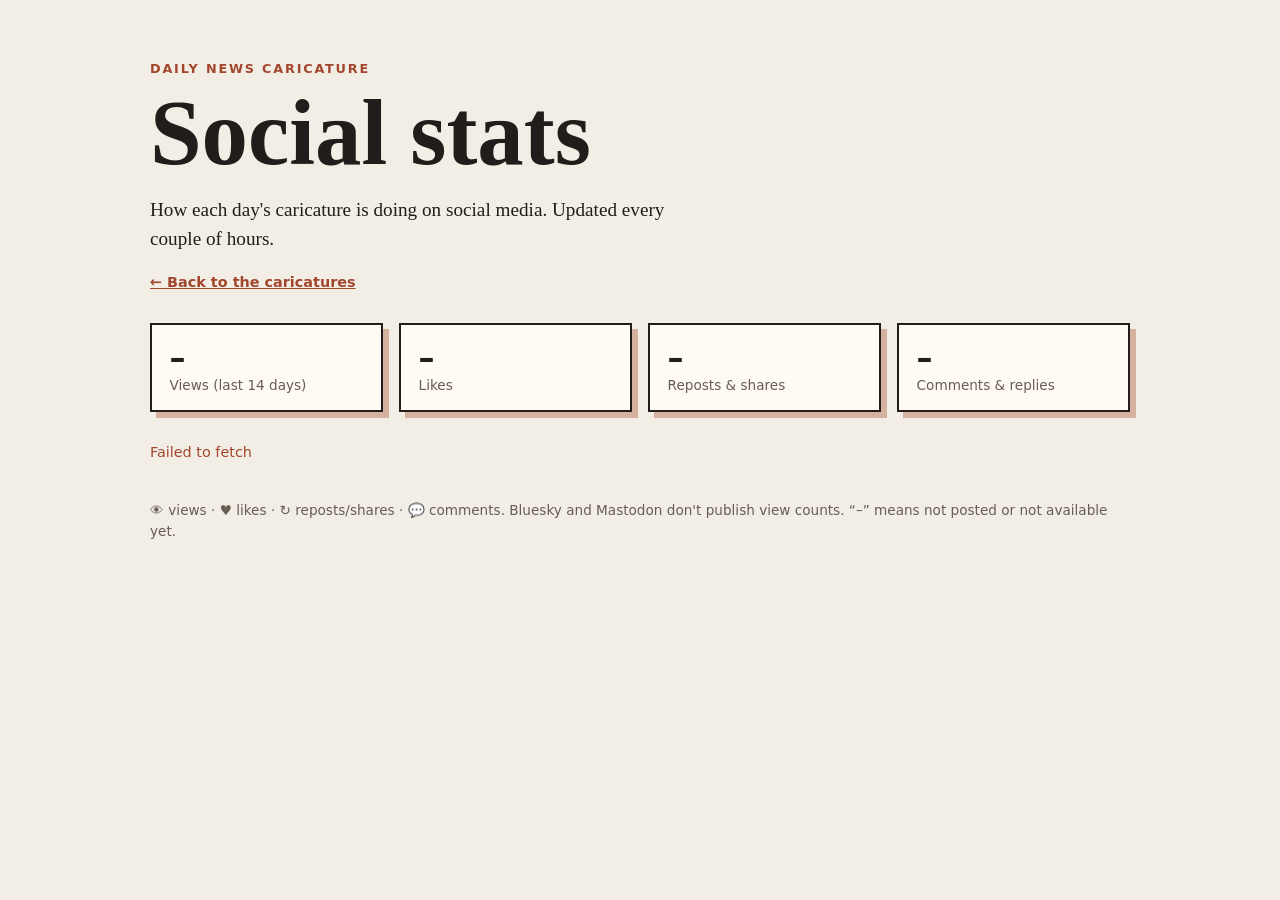
==== public/stats.html @ 698c8d21 "Add social stats page Co-Authored-By: Claude Opus 5.5 <noreply@anthropic.com> Claude-Session: https" ====
<!doctype html>
<html lang="en">
  <head>
    <meta charset="utf-8">
    <meta name="viewport" content="width=device-width, initial-scale=1">
    <meta name="robots" content="noindex">
    <title>Social Stats · Daily News Caricature</title>
    <link rel="stylesheet" href="styles.css">
    <style>
      .totals { display: grid; grid-template-columns: repeat(auto-fit, minmax(140px, 1fr)); gap: 1rem; margin: 2rem 0; }
      .tile { padding: 1rem 1.1rem; background: #fffaf2; border: 2px solid #201d1a; box-shadow: 6px 6px 0 #d4b29f; }
      .tile b { display: block; font: 700 2rem/1.1 system-ui, sans-serif; font-variant-numeric: tabular-nums; }
      .tile span { color: #665d54; font: .85rem system-ui, sans-serif; }
      .table-wrap { overflow-x: auto; margin-top: 1rem; }
      table { width: 100%; border-collapse: collapse; font: .95rem system-ui, sans-serif; background: #fffaf2; }
      th, td { padding: .65rem .7rem; border-bottom: 1px solid #ddd2c3; text-align: left; vertical-align: top; }
      th { background: #201d1a; color: #f3eee5; font-weight: 700; white-space: nowrap; }
      td.day { white-space: nowrap; color: #a2462d; font-weight: 700; }
      td.headline { min-width: 220px; font-family: Georgia, serif; }
      td.num { white-space: nowrap; font-variant-numeric: tabular-nums; }
      td.num a { color: inherit; text-decoration: none; }
      td.num a:hover { text-decoration: underline; }
      .muted { color: #9b9086; }
      .legend { color: #665d54; font: .85rem/1.5 system-ui, sans-serif; margin-top: 1rem; }
      .back { font: 700 .9rem system-ui, sans-serif; color: #a2462d; }
    </style>
  </head>
  <body>
    <main class="page-shell">
      <header>
        <p class="eyebrow">Daily News Caricature</p>
        <h1>Social stats</h1>
        <p class="intro">How each day's caricature is doing on social media. Updated every couple of hours.</p>
        <a class="back" href="./">← Back to the caricatures</a>
      </header>

      <section class="totals" aria-label="Totals">
        <div class="tile"><b id="t-views">–</b><span>Views (last 14 days)</span></div>
        <div class="tile"><b id="t-likes">–</b><span>Likes</span></div>
        <div class="tile"><b id="t-reposts">–</b><span>Reposts &amp; shares</span></div>
        <div class="tile"><b id="t-replies">–</b><span>Comments &amp; replies</span></div>
      </section>

      <p id="status" class="status" role="status">Loading stats…</p>

      <div class="table-wrap">
        <table id="stats" hidden>
          <thead>
            <tr><th>Date</th><th>Caricature</th><th>YouTube</th><th>Instagram</th><th>Bluesky</th><th>Mastodon</th></tr>
          </thead>
          <tbody></tbody>
        </table>
      </div>
      <p class="legend">👁 views · ♥ likes · ↻ reposts/shares · 💬 comments. Bluesky and Mastodon don't publish view counts.
        “–” means not posted or not available yet.</p>
    </main>
    <script src="config.js?v=2"></script>
    <script src="stats.js?v=1"></script>
  </body>
</html>
---- public/styles.css ----
:root {
  color-scheme: light;
  font-family: Georgia, "Times New Roman", serif;
  background: #f3eee5;
  color: #201d1a;
}

body { margin: 0; }
.page-shell { max-width: 980px; margin: 0 auto; padding: 3rem 1.25rem 5rem; }
.eyebrow { color: #a2462d; font: 700 .8rem/1.2 system-ui, sans-serif; letter-spacing: .14em; text-transform: uppercase; }
h1 { max-width: 620px; margin: .35rem 0 1rem; font-size: clamp(2.7rem, 8vw, 5.8rem); line-height: .95; }
.intro { max-width: 560px; font-size: 1.2rem; line-height: 1.5; }
.controls { display: flex; align-items: center; gap: 1rem; margin: 2.5rem 0 1rem; font: 700 1rem system-ui, sans-serif; }
select { min-width: 170px; padding: .7rem .8rem; border: 2px solid #201d1a; border-radius: 4px; background: #fffaf2; font: inherit; }
.status { min-height: 1.5rem; color: #665d54; font: .9rem system-ui, sans-serif; }
.status.error { color: #a2462d; }
.publication { display: grid; grid-template-columns: minmax(0, 1.35fr) minmax(260px, .65fr); gap: 2rem; align-items: start; margin-top: 1.5rem; }
.image-frame { overflow: hidden; background: #ddd2c3; box-shadow: 12px 12px 0 #d4b29f; }
img { display: block; width: 100%; height: auto; aspect-ratio: 1; object-fit: cover; }
.copy { padding-top: 1rem; }
time { color: #a2462d; font: 700 .9rem system-ui, sans-serif; }
h2 { margin: .7rem 0 1rem; font-size: clamp(1.7rem, 4vw, 2.8rem); line-height: 1.05; }
.copy p { font-size: 1.15rem; line-height: 1.65; }
@media (max-width: 700px) {
  .publication { grid-template-columns: 1fr; }
  .copy { padding-top: 0; }
}
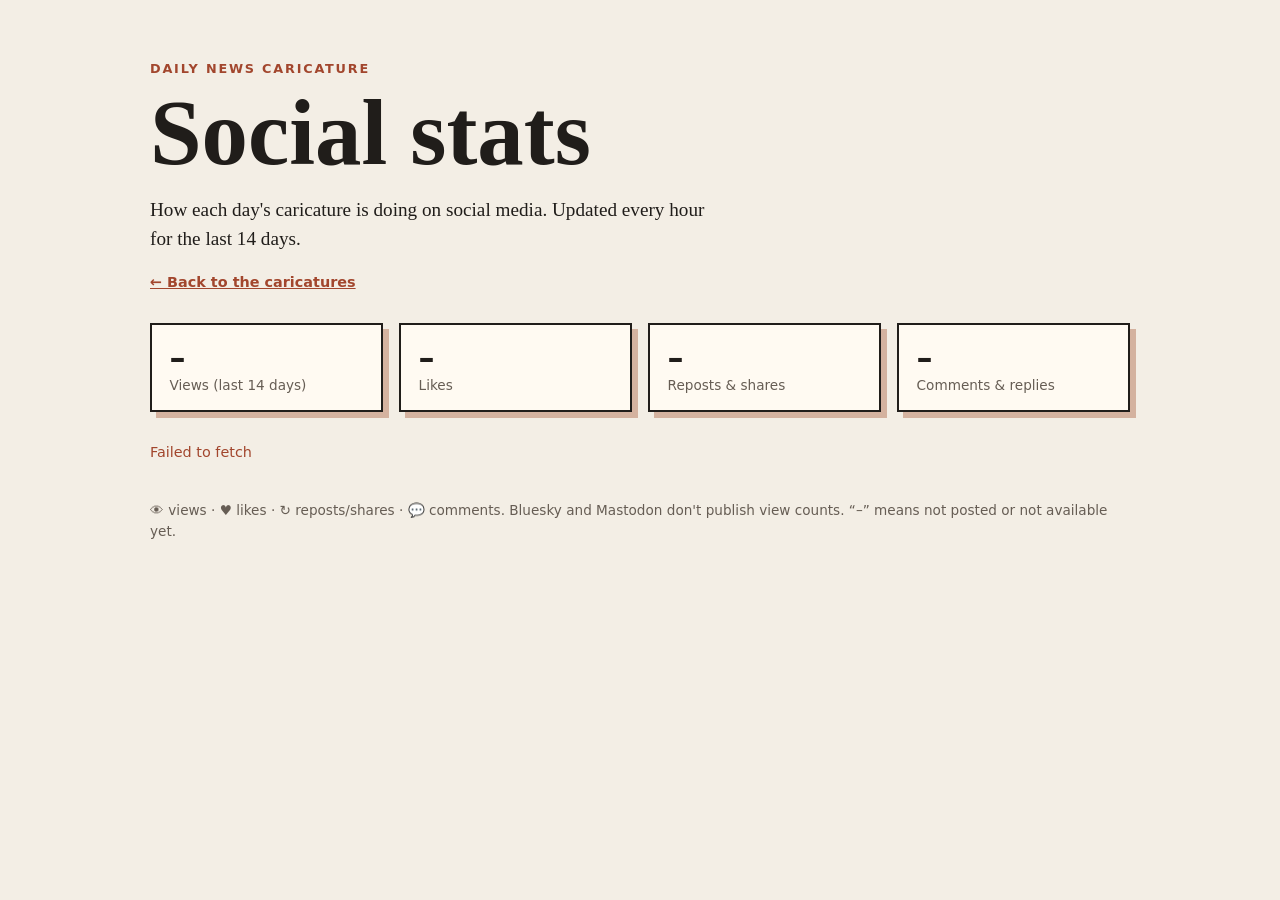
==== commit bebffd38: "Stats page: updated every hour Co-Authored-By: Claude Opus 5.5 <noreply@anthropic.com> Claude-Sessi" ====
--- a/public/stats.html
+++ b/public/stats.html
@@ -21,6 +21,7 @@
       td.num a { color: inherit; text-decoration: none; }
       td.num a:hover { text-decoration: underline; }
       .muted { color: #9b9086; }
+      tr.highlight td { background: #fde9c9; }
       .legend { color: #665d54; font: .85rem/1.5 system-ui, sans-serif; margin-top: 1rem; }
       .back { font: 700 .9rem system-ui, sans-serif; color: #a2462d; }
     </style>
@@ -30,7 +31,7 @@
       <header>
         <p class="eyebrow">Daily News Caricature</p>
         <h1>Social stats</h1>
-        <p class="intro">How each day's caricature is doing on social media. Updated every couple of hours.</p>
+        <p class="intro">How each day's caricature is doing on social media. Updated every hour for the last 14 days.</p>
         <a class="back" href="./">← Back to the caricatures</a>
       </header>
 
@@ -55,6 +56,6 @@
         “–” means not posted or not available yet.</p>
     </main>
     <script src="config.js?v=2"></script>
-    <script src="stats.js?v=1"></script>
+    <script src="stats.js?v=2"></script>
   </body>
 </html>
--- a/public/styles.css
+++ b/public/styles.css
@@ -21,6 +21,9 @@
 time { color: #a2462d; font: 700 .9rem system-ui, sans-serif; }
 h2 { margin: .7rem 0 1rem; font-size: clamp(1.7rem, 4vw, 2.8rem); line-height: 1.05; }
 .copy p { font-size: 1.15rem; line-height: 1.65; }
+.stats-summary { display: inline-block; margin-top: .5rem; padding: .7rem .9rem; border: 2px solid #201d1a; background: #fffaf2; box-shadow: 4px 4px 0 #d4b29f; color: #201d1a; font: 600 .9rem/1.5 system-ui, sans-serif; text-decoration: none; }
+.stats-summary:hover { background: #fde9c9; }
+.stats-summary[hidden] { display: none; }
 @media (max-width: 700px) {
   .publication { grid-template-columns: 1fr; }
   .copy { padding-top: 0; }
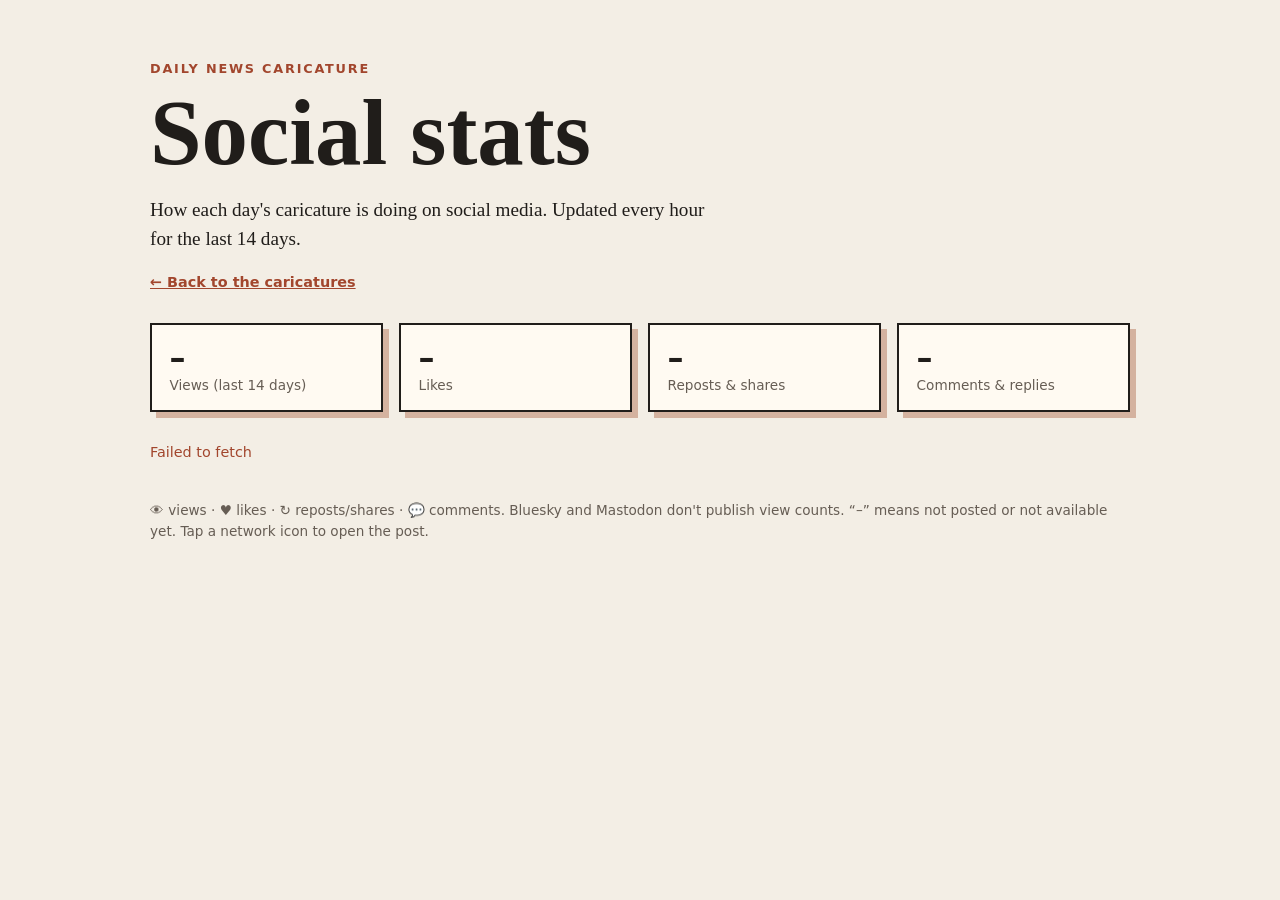
==== commit ab8e9b4a: "Stats page: icon styles Co-Authored-By: Claude Opus 5.5 <noreply@anthropic.com> Claude-Session: htt" ====
--- a/public/stats.html
+++ b/public/stats.html
@@ -18,8 +18,10 @@
       td.day { white-space: nowrap; color: #a2462d; font-weight: 700; }
       td.headline { min-width: 220px; font-family: Georgia, serif; }
       td.num { white-space: nowrap; font-variant-numeric: tabular-nums; }
-      td.num a { color: inherit; text-decoration: none; }
-      td.num a:hover { text-decoration: underline; }
+      .net-icon { display: inline-block; vertical-align: middle; border-radius: 50%; }
+      a.net-link { display: inline-flex; padding: 4px; margin: -4px 2px -4px -4px; border-radius: 50%; }
+      a.net-link:hover { background: #fde9c9; }
+      th .net-icon { background: #fffaf2; padding: 2px; }
       .muted { color: #9b9086; }
       tr.highlight td { background: #fde9c9; }
       .legend { color: #665d54; font: .85rem/1.5 system-ui, sans-serif; margin-top: 1rem; }
@@ -53,9 +55,9 @@
         </table>
       </div>
       <p class="legend">👁 views · ♥ likes · ↻ reposts/shares · 💬 comments. Bluesky and Mastodon don't publish view counts.
-        “–” means not posted or not available yet.</p>
+        “–” means not posted or not available yet. Tap a network icon to open the post.</p>
     </main>
     <script src="config.js?v=2"></script>
-    <script src="stats.js?v=2"></script>
+    <script src="stats.js?v=3"></script>
   </body>
 </html>
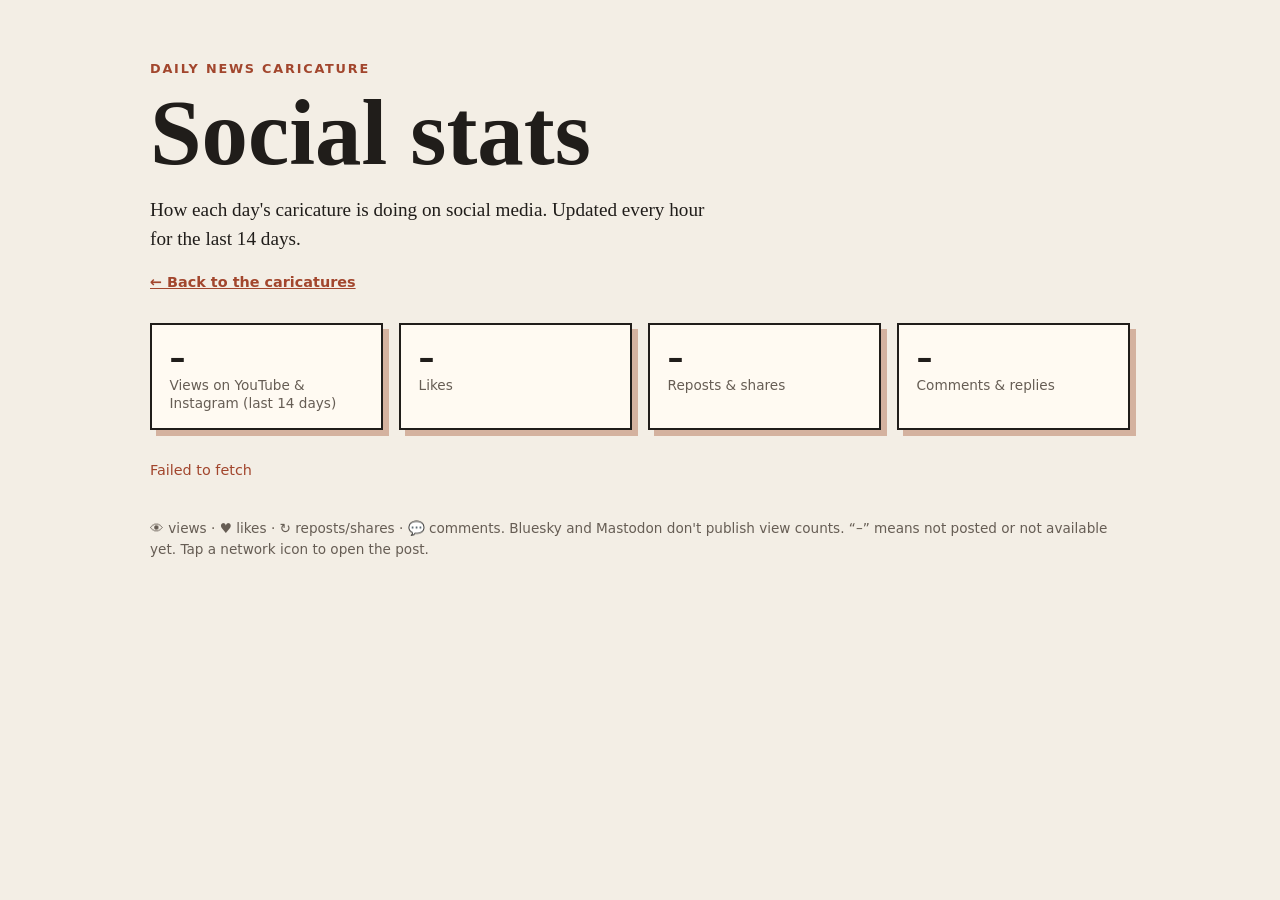
==== commit 8d0f2dfa: "Stats page: clarify which networks report views Co-Authored-By: Claude Opus 5.5 <noreply@anthropic.c" ====
--- a/public/stats.html
+++ b/public/stats.html
@@ -18,7 +18,8 @@
       td.day { white-space: nowrap; color: #a2462d; font-weight: 700; }
       td.headline { min-width: 220px; font-family: Georgia, serif; }
       td.num { white-space: nowrap; font-variant-numeric: tabular-nums; }
-      .net-icon { display: inline-block; vertical-align: middle; border-radius: 50%; }
+      img.net-icon { display: inline-block; width: 22px; height: 22px; aspect-ratio: auto; vertical-align: middle; border-radius: 50%; }
+      th img.net-icon { width: 26px; height: 26px; }
       a.net-link { display: inline-flex; padding: 4px; margin: -4px 2px -4px -4px; border-radius: 50%; }
       a.net-link:hover { background: #fde9c9; }
       th .net-icon { background: #fffaf2; padding: 2px; }
@@ -38,7 +39,7 @@
       </header>
 
       <section class="totals" aria-label="Totals">
-        <div class="tile"><b id="t-views">–</b><span>Views (last 14 days)</span></div>
+        <div class="tile"><b id="t-views">–</b><span>Views on YouTube &amp; Instagram (last 14 days)</span></div>
         <div class="tile"><b id="t-likes">–</b><span>Likes</span></div>
         <div class="tile"><b id="t-reposts">–</b><span>Reposts &amp; shares</span></div>
         <div class="tile"><b id="t-replies">–</b><span>Comments &amp; replies</span></div>
@@ -58,6 +59,6 @@
         “–” means not posted or not available yet. Tap a network icon to open the post.</p>
     </main>
     <script src="config.js?v=2"></script>
-    <script src="stats.js?v=3"></script>
+    <script src="stats.js?v=4"></script>
   </body>
 </html>
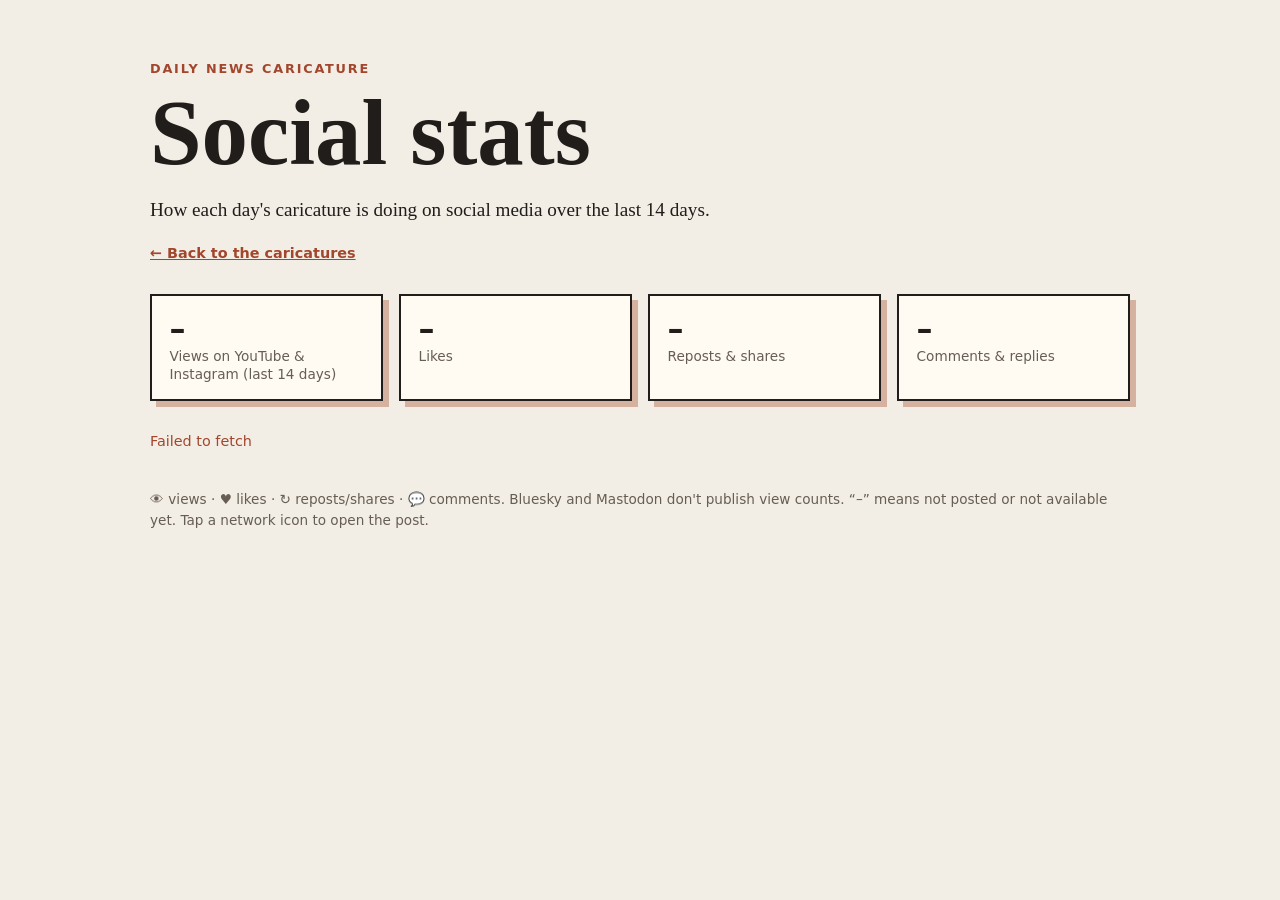
==== commit 8490bddd: "Update intro text in stats.html" ====
--- a/public/stats.html
+++ b/public/stats.html
@@ -34,7 +34,7 @@
       <header>
         <p class="eyebrow">Daily News Caricature</p>
         <h1>Social stats</h1>
-        <p class="intro">How each day's caricature is doing on social media. Updated every hour for the last 14 days.</p>
+        <p class="intro">How each day's caricature is doing on social media over the last 14 days.</p>
         <a class="back" href="./">← Back to the caricatures</a>
       </header>
 
